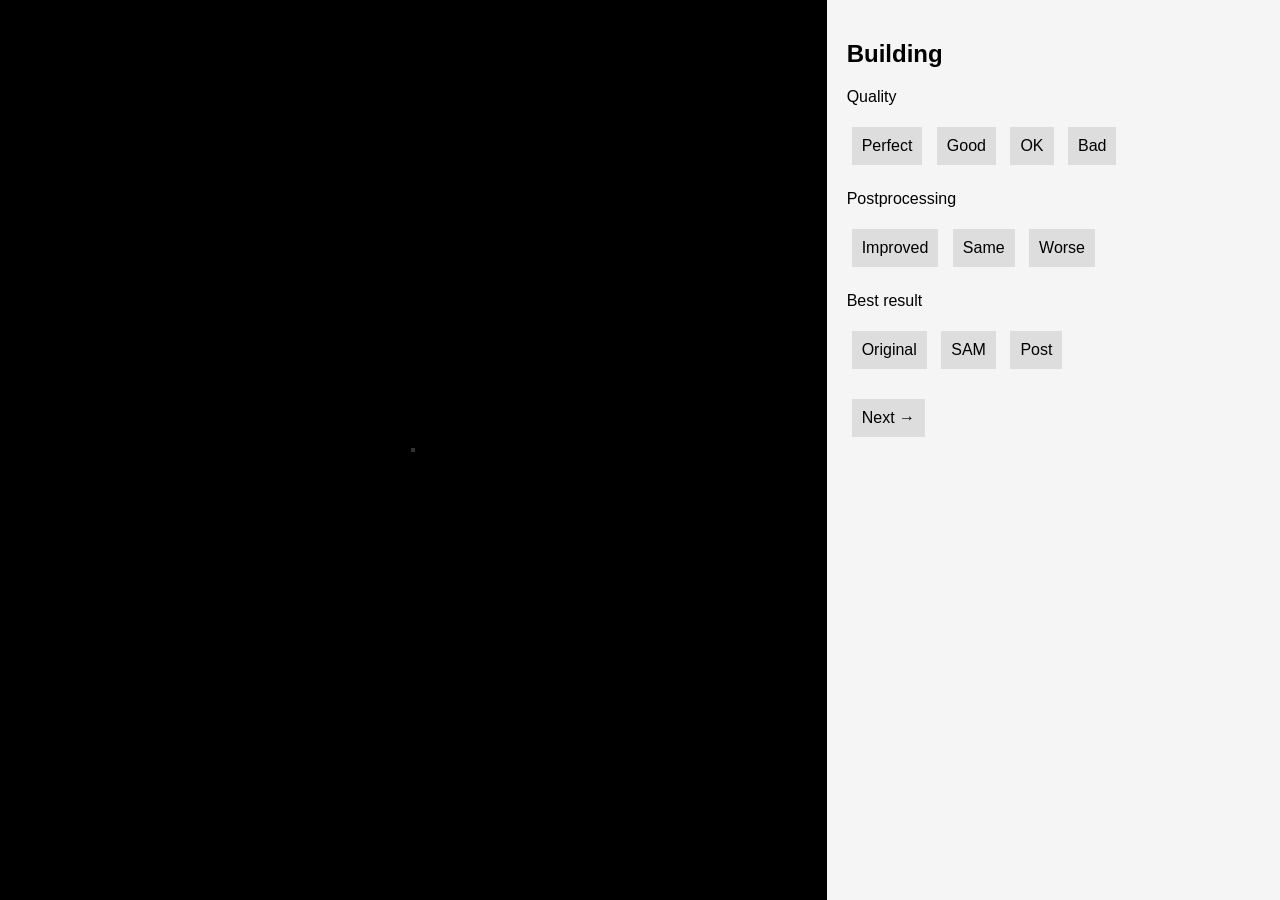
==== evaluation/index.html @ 308a0bd5 "Build Evalutaion Tool" ====
<!DOCTYPE html>
<html lang="en">
<head>
  <meta charset="UTF-8">
  <title>Building Evaluation</title>
  <link rel="stylesheet" href="style.css">
  <link rel="icon" href="data:,">
</head>
<body>

<div id="app">

  <div id="image-container">
    <img id="patch" src="" />
  </div>

  <div id="controls">
    <h2 id="title">Building</h2>

    <div class="question">
      <p>Quality</p>
      <button onclick="answer('quality','perfect', this)">Perfect</button>
      <button onclick="answer('quality','good', this)">Good</button>
      <button onclick="answer('quality','ok', this)">OK</button>
      <button onclick="answer('quality','bad', this)">Bad</button>
    </div>

    <div class="question">
      <p>Postprocessing</p>
      <button onclick="answer('postprocessing','improved', this)">Improved</button>
      <button onclick="answer('postprocessing','same', this)">Same</button>
      <button onclick="answer('postprocessing','worse', this)">Worse</button>
    </div>

    <div class="question">
      <p>Best result</p>
      <button onclick="answer('best','original', this)">Original</button>
      <button onclick="answer('best','sam', this)">SAM</button>
      <button onclick="answer('best','post', this)">Post</button>
    </div>

    <div class="question" id="error-section" style="display:none;">
      <p>Error type</p>
      <select onchange="answer('error_type', this.value)">
        <option value="">Select...</option>
        <option value="missing_parts">Missing parts</option>
        <option value="oversegmented">Too many parts</option>
        <option value="shadow">Shadow included</option>
        <option value="wrong_shape">Wrong shape</option>
        <option value="misaligned">Misaligned</option>
        <option value="tree_issue">Tree occlusion</option>
      </select>
    </div>

    <button onclick="nextSample()">Next →</button>
  </div>

</div>

<script src="app.js"></script>
</body>
</html>
---- evaluation/style.css ----
body {
  font-family: Arial;
  margin: 0;
}

#app {
  display: flex;
  height: 100vh;
}

#image-container {
  flex: 2;
  background: black;
  display: flex;
  align-items: center;
  justify-content: center;
}

#patch {
  max-width: 100%;
  max-height: 100%;
  border: 2px solid #333;
}

#controls {
  flex: 1;
  padding: 20px;
  background: #f5f5f5;
}

.question {
  margin-bottom: 20px;
}

button {
  margin: 5px;
  padding: 10px;
  font-size: 16px;
  background: #ddd;
  border: none;
  cursor: pointer;
  transition: 0.2s;
}

button:hover {
  background: #bbb;
}

button.active {
  background: #4caf50;
  color: white;
  font-weight: bold;
}

select {
  padding: 8px;
  font-size: 14px;
}
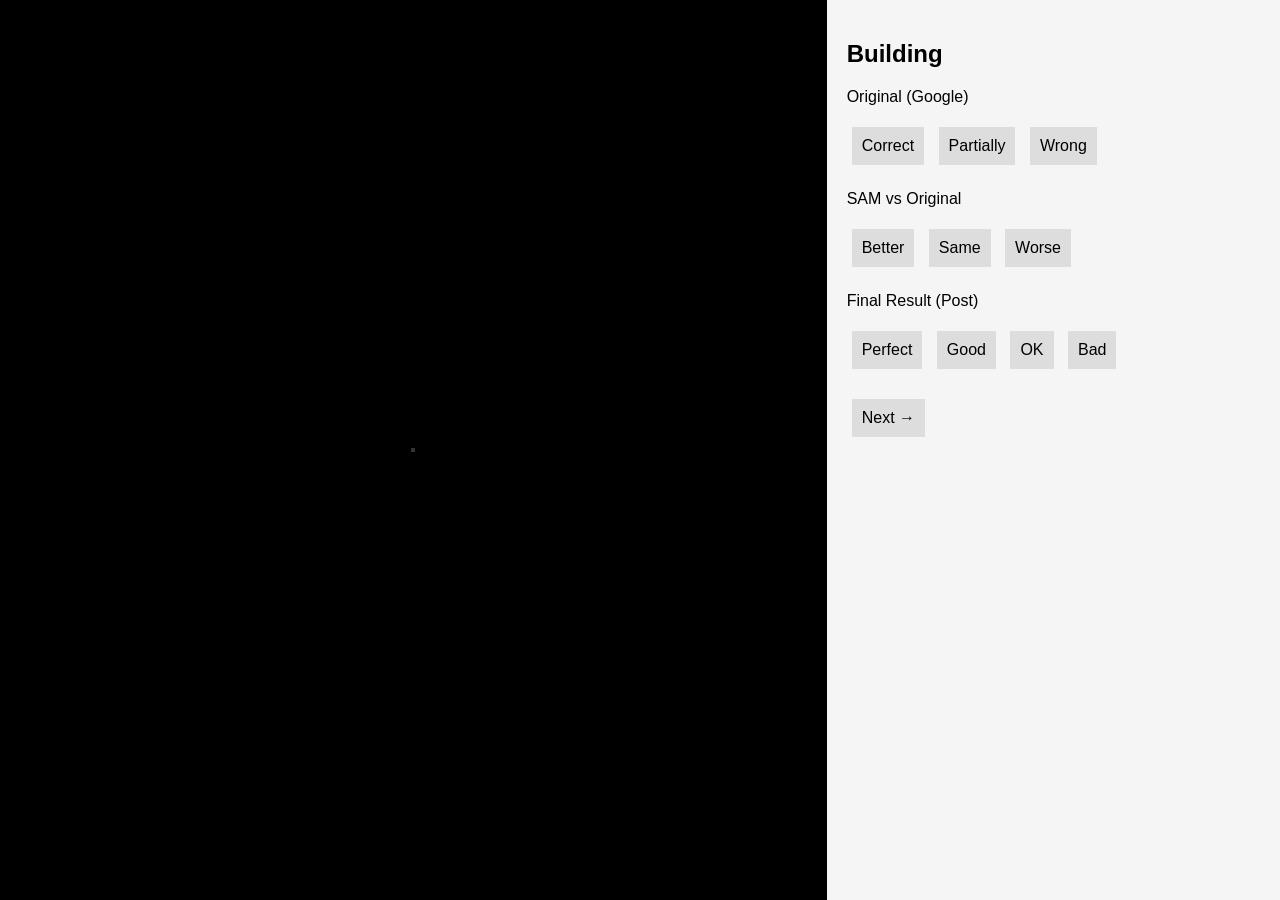
==== commit e0cfb707: "WIP: Adjust evaluation UI" ====
--- a/evaluation/index.html
+++ b/evaluation/index.html
@@ -14,46 +14,50 @@
     <img id="patch" src="" />
   </div>
 
-  <div id="controls">
-    <h2 id="title">Building</h2>
+<div id="controls">
+  <h2 id="title">Building</h2>
 
-    <div class="question">
-      <p>Quality</p>
-      <button onclick="answer('quality','perfect', this)">Perfect</button>
-      <button onclick="answer('quality','good', this)">Good</button>
-      <button onclick="answer('quality','ok', this)">OK</button>
-      <button onclick="answer('quality','bad', this)">Bad</button>
-    </div>
+  <!-- ORIGINAL -->
+  <div class="question">
+    <p>Original (Google)</p>
 
-    <div class="question">
-      <p>Postprocessing</p>
-      <button onclick="answer('postprocessing','improved', this)">Improved</button>
-      <button onclick="answer('postprocessing','same', this)">Same</button>
-      <button onclick="answer('postprocessing','worse', this)">Worse</button>
-    </div>
+    <div id="model-tags"></div>
 
-    <div class="question">
-      <p>Best result</p>
-      <button onclick="answer('best','original', this)">Original</button>
-      <button onclick="answer('best','sam', this)">SAM</button>
-      <button onclick="answer('best','post', this)">Post</button>
-    </div>
+    <button onclick="answer('original','correct', this)">Correct</button>
+    <button onclick="answer('original','partial', this)">Partially</button>
+    <button onclick="answer('original','wrong', this)">Wrong</button>
+  </div>
 
-    <div class="question" id="error-section" style="display:none;">
-      <p>Error type</p>
-      <select onchange="answer('error_type', this.value)">
-        <option value="">Select...</option>
-        <option value="missing_parts">Missing parts</option>
-        <option value="oversegmented">Too many parts</option>
-        <option value="shadow">Shadow included</option>
-        <option value="wrong_shape">Wrong shape</option>
-        <option value="misaligned">Misaligned</option>
-        <option value="tree_issue">Tree occlusion</option>
-      </select>
-    </div>
+  <!-- SAM -->
+  <div class="question">
+    <p>SAM vs Original</p>
+    <button onclick="answer('sam','better', this)">Better</button>
+    <button onclick="answer('sam','same', this)">Same</button>
+    <button onclick="answer('sam','worse', this)">Worse</button>
+  </div>
 
-    <button onclick="nextSample()">Next →</button>
+  <!-- POST -->
+  <div class="question">
+    <p>Final Result (Post)</p>
+    <button onclick="answer('post','perfect', this)">Perfect</button>
+    <button onclick="answer('post','good', this)">Good</button>
+    <button onclick="answer('post','ok', this)">OK</button>
+    <button onclick="answer('post','bad', this)">Bad</button>
   </div>
+
+  <!-- TAG SELECTOR -->
+  <div class="question" id="tag-section" style="display:none;">
+    <p>What is wrong?</p>
+
+    <button onclick="toggleTag('MISALIGNED', this)">Misaligned</button>
+    <button onclick="toggleTag('SHAPE_MISMATCH', this)">Shape mismatch</button>
+    <button onclick="toggleTag('MISSING_PARTS', this)">Missing parts</button>
+    <button onclick="toggleTag('EXTRA_PARTS', this)">Extra parts</button>
+    <button onclick="toggleTag('OVERSIMPLIFIED', this)">Oversimplified</button>
+  </div>
+
+  <button onclick="nextSample()">Next →</button>
+</div>
 
 </div>
 
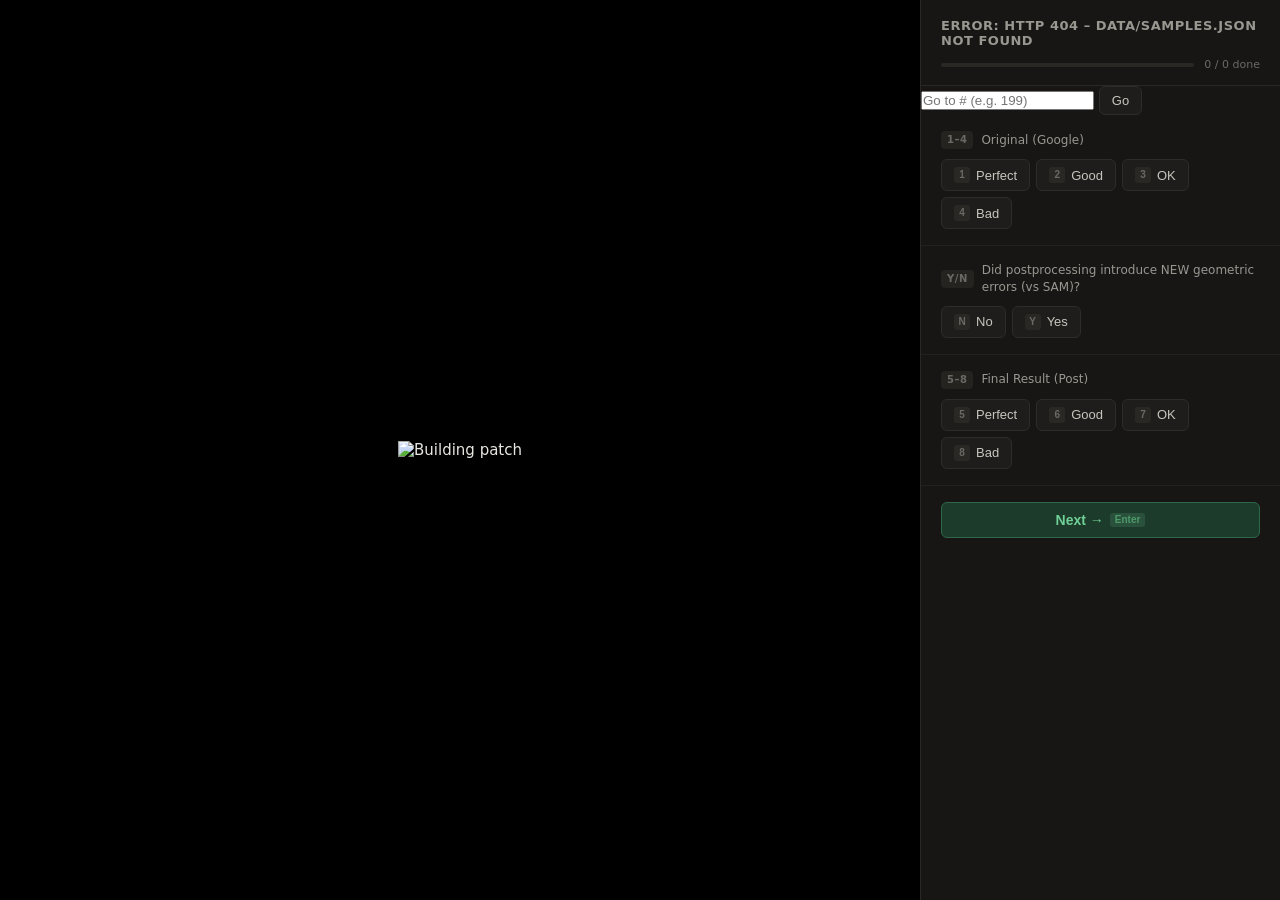
==== commit 516db4ee: "Improve evaluation tool" ====
--- a/evaluation/index.html
+++ b/evaluation/index.html
@@ -4,60 +4,97 @@
   <meta charset="UTF-8">
   <title>Building Evaluation</title>
   <link rel="stylesheet" href="style.css">
-  <link rel="icon" href="data:,">
 </head>
 <body>
 
 <div id="app">
 
   <div id="image-container">
-    <img id="patch" src="" />
+    <img id="patch" src="" alt="Building patch" />
   </div>
 
-<div id="controls">
-  <h2 id="title">Building</h2>
+  <div id="controls">
 
-  <!-- ORIGINAL -->
-  <div class="question">
-    <p>Original (Google)</p>
+    <div id="header">
+      <h2 id="title">Building</h2>
+      <div id="progress-wrap">
+        <div id="progress-track"><div id="progress-bar"></div></div>
+        <span id="progress-label">0 / 0 done</span>
+      </div>
+    </div>
+      <div id="jump-controls">
+        <input id="jump-input" type="number" placeholder="Go to # (e.g. 199)">
+     <button onclick="jumpTo()">Go</button>
+    </div>
+    <!-- ORIGINAL -->
+    <div class="question">
+      <p class="question-label">
+        <span class="q-num">1–4</span>
+        Original (Google)
+      </p>
+      <div class="btn-group" id="original-group">
+        <button data-value="perfect" onclick="answer('original','perfect',this)">
+          <span class="key-hint">1</span> Perfect
+        </button>
+        <button data-value="good" onclick="answer('original','good',this)">
+          <span class="key-hint">2</span> Good
+        </button>
+        <button data-value="ok" onclick="answer('original','ok',this)">
+          <span class="key-hint">3</span> OK
+        </button>
+        <button data-value="bad" onclick="answer('original','bad',this)">
+          <span class="key-hint">4</span> Bad
+        </button>
+      </div>
+      <div id="original-error-box" class="error-box hidden"></div>
+    </div>
 
-    <div id="model-tags"></div>
+    <!-- POST vs SAM -->
+    <div class="question">
+      <p class="question-label">
+        <span class="q-num">Y/N</span>
+        Did postprocessing introduce NEW geometric errors (vs SAM)?
+      </p>
+      <div class="btn-group" id="post-vs-sam-group">
+        <button data-value="no" onclick="answer('post_vs_sam','no',this)">
+          <span class="key-hint">N</span> No
+        </button>
+        <button data-value="yes" onclick="answer('post_vs_sam','yes',this)" class="btn-warn">
+          <span class="key-hint">Y</span> Yes
+        </button>
+      </div>
+    </div>
 
-    <button onclick="answer('original','correct', this)">Correct</button>
-    <button onclick="answer('original','partial', this)">Partially</button>
-    <button onclick="answer('original','wrong', this)">Wrong</button>
+    <!-- FINAL POST -->
+    <div class="question">
+      <p class="question-label">
+        <span class="q-num">5–8</span>
+        Final Result (Post)
+      </p>
+      <div class="btn-group" id="post-group">
+        <button data-value="perfect" onclick="answer('post','perfect',this)">
+          <span class="key-hint">5</span> Perfect
+        </button>
+        <button data-value="good" onclick="answer('post','good',this)">
+          <span class="key-hint">6</span> Good
+        </button>
+        <button data-value="ok" onclick="answer('post','ok',this)">
+          <span class="key-hint">7</span> OK
+        </button>
+        <button data-value="bad" onclick="answer('post','bad',this)">
+          <span class="key-hint">8</span> Bad
+        </button>
+      </div>
+      <div id="post-error-box" class="error-box hidden"></div>
+    </div>
+
+    <div id="validation-error" class="hidden"></div>
+
+    <button id="next-btn" onclick="nextSample()">
+      Next → <kbd>Enter</kbd>
+    </button>
+
   </div>
-
-  <!-- SAM -->
-  <div class="question">
-    <p>SAM vs Original</p>
-    <button onclick="answer('sam','better', this)">Better</button>
-    <button onclick="answer('sam','same', this)">Same</button>
-    <button onclick="answer('sam','worse', this)">Worse</button>
-  </div>
-
-  <!-- POST -->
-  <div class="question">
-    <p>Final Result (Post)</p>
-    <button onclick="answer('post','perfect', this)">Perfect</button>
-    <button onclick="answer('post','good', this)">Good</button>
-    <button onclick="answer('post','ok', this)">OK</button>
-    <button onclick="answer('post','bad', this)">Bad</button>
-  </div>
-
-  <!-- TAG SELECTOR -->
-  <div class="question" id="tag-section" style="display:none;">
-    <p>What is wrong?</p>
-
-    <button onclick="toggleTag('MISALIGNED', this)">Misaligned</button>
-    <button onclick="toggleTag('SHAPE_MISMATCH', this)">Shape mismatch</button>
-    <button onclick="toggleTag('MISSING_PARTS', this)">Missing parts</button>
-    <button onclick="toggleTag('EXTRA_PARTS', this)">Extra parts</button>
-    <button onclick="toggleTag('OVERSIMPLIFIED', this)">Oversimplified</button>
-  </div>
-
-  <button onclick="nextSample()">Next →</button>
-</div>
 
 </div>
 
--- a/evaluation/style.css
+++ b/evaluation/style.css
@@ -1,58 +1,330 @@
+/* ── Reset & Base ── */
+*, *::before, *::after { box-sizing: border-box; margin: 0; padding: 0; }
+html { -webkit-font-smoothing: antialiased; font-size: 15px; }
+
 body {
-  font-family: Arial;
-  margin: 0;
-}
-
+  font-family: 'Inter', system-ui, sans-serif;
+  background: #0f0f0f;
+  color: #e8e6e1;
+  height: 100dvh;
+  overflow: hidden;
+}
+
+/* ── Layout ── */
 #app {
   display: flex;
-  height: 100vh;
+  height: 100dvh;
 }
 
 #image-container {
   flex: 2;
-  background: black;
-  display: flex;
-  align-items: center;
-  justify-content: center;
+  background: #000;
+  display: flex;
+  align-items: center;
+  justify-content: center;
+  overflow: hidden;
 }
 
 #patch {
   max-width: 100%;
   max-height: 100%;
-  border: 2px solid #333;
+  object-fit: contain;
+  display: block;
 }
 
 #controls {
+  flex: 0 0 360px;
+  display: flex;
+  flex-direction: column;
+  gap: 0;
+  background: #171615;
+  border-left: 1px solid #2a2825;
+  overflow-y: auto;
+}
+
+/* ── Header ── */
+#header {
+  padding: 18px 20px 14px;
+  border-bottom: 1px solid #2a2825;
+  position: sticky;
+  top: 0;
+  background: #171615;
+  z-index: 10;
+}
+
+#title {
+  font-size: 13px;
+  font-weight: 600;
+  color: #9a9690;
+  letter-spacing: 0.04em;
+  text-transform: uppercase;
+  margin-bottom: 10px;
+}
+
+#progress-wrap {
+  display: flex;
+  align-items: center;
+  gap: 10px;
+}
+
+#progress-track {
   flex: 1;
-  padding: 20px;
-  background: #f5f5f5;
-}
-
+  height: 4px;
+  background: #2a2825;
+  border-radius: 2px;
+  overflow: hidden;
+}
+
+#progress-bar {
+  height: 100%;
+  background: #4f9a6b;
+  border-radius: 2px;
+  width: 0%;
+  transition: width 0.3s ease;
+}
+
+#progress-label {
+  font-size: 11px;
+  color: #6b6965;
+  white-space: nowrap;
+}
+
+/* ── Questions ── */
 .question {
-  margin-bottom: 20px;
+  padding: 16px 20px;
+  border-bottom: 1px solid #222020;
+}
+
+.question-label {
+  display: flex;
+  align-items: center;
+  gap: 8px;
+  font-size: 12px;
+  color: #9a9690;
+  margin-bottom: 10px;
+  line-height: 1.4;
+}
+
+.q-num {
+  display: inline-flex;
+  align-items: center;
+  justify-content: center;
+  background: #252320;
+  color: #6b6965;
+  font-size: 10px;
+  font-weight: 600;
+  letter-spacing: 0.05em;
+  padding: 2px 6px;
+  border-radius: 4px;
+  white-space: nowrap;
+  flex-shrink: 0;
+}
+
+/* ── Button Groups ── */
+.btn-group {
+  display: flex;
+  gap: 6px;
+  flex-wrap: wrap;
 }
 
 button {
-  margin: 5px;
+  cursor: pointer;
+  border: 1px solid #2e2c29;
+  border-radius: 6px;
+  background: #1e1d1b;
+  color: #c8c5bf;
+  font-size: 13px;
+  font-weight: 500;
+  padding: 7px 12px;
+  display: inline-flex;
+  align-items: center;
+  gap: 6px;
+  transition: background 0.12s, border-color 0.12s, color 0.12s;
+  line-height: 1;
+}
+
+button:hover {
+  background: #272522;
+  border-color: #3d3a36;
+  color: #e8e6e1;
+}
+
+button:active {
+  background: #2e2b27;
+}
+
+button.active {
+  background: #1d3b2a;
+  border-color: #2e6648;
+  color: #6fcf97;
+  font-weight: 600;
+}
+
+button.btn-warn.active {
+  background: #3b1e1e;
+  border-color: #7a3535;
+  color: #f28b8b;
+}
+
+.key-hint {
+  display: inline-flex;
+  align-items: center;
+  justify-content: center;
+  background: #2a2825;
+  color: #6b6965;
+  font-size: 10px;
+  font-weight: 700;
+  width: 16px;
+  height: 16px;
+  border-radius: 3px;
+  letter-spacing: 0;
+  flex-shrink: 0;
+}
+
+button.active .key-hint {
+  background: rgba(111, 207, 151, 0.15);
+  color: #4f9a6b;
+}
+
+button.btn-warn.active .key-hint {
+  background: rgba(242, 139, 139, 0.15);
+  color: #c46060;
+}
+
+/* ── Error Boxes ── */
+.hidden { display: none !important; }
+
+.error-box {
+  margin-top: 12px;
+  padding: 12px;
+  background: #1a1917;
+  border: 1px solid #2a2825;
+  border-radius: 6px;
+}
+
+.error-box p {
+  font-size: 11px;
+  color: #6b6965;
+  text-transform: uppercase;
+  letter-spacing: 0.06em;
+  font-weight: 600;
+  margin-bottom: 8px;
+}
+
+.error-box label {
+  display: flex;
+  align-items: center;
+  gap: 8px;
+  padding: 6px 8px;
+  border-radius: 5px;
+  cursor: pointer;
+  font-size: 12px;
+  color: #9a9690;
+  transition: background 0.1s, color 0.1s;
+  margin-bottom: 2px;
+}
+
+.error-box label:hover {
+  background: #222020;
+  color: #c8c5bf;
+}
+
+.error-box label.checked {
+  color: #e8a94a;
+}
+
+.error-box label input[type="checkbox"] {
+  accent-color: #e8a94a;
+  width: 14px;
+  height: 14px;
+  flex-shrink: 0;
+}
+
+.error-box kbd {
+  display: inline-flex;
+  align-items: center;
+  justify-content: center;
+  background: #252320;
+  color: #6b6965;
+  font-size: 10px;
+  font-weight: 700;
+  width: 16px;
+  height: 16px;
+  border-radius: 3px;
+  font-family: inherit;
+}
+
+/* ── Validation Error ── */
+#validation-error {
+  margin: 0 20px;
+  padding: 10px 12px;
+  background: #2d1a1a;
+  border: 1px solid #5a2e2e;
+  border-radius: 6px;
+  color: #f28b8b;
+  font-size: 12px;
+}
+
+/* ── Next Button ── */
+#next-btn {
+  margin: 16px 20px 20px;
+  width: calc(100% - 40px);
+  justify-content: center;
   padding: 10px;
-  font-size: 16px;
-  background: #ddd;
-  border: none;
-  cursor: pointer;
-  transition: 0.2s;
-}
-
-button:hover {
-  background: #bbb;
-}
-
-button.active {
-  background: #4caf50;
-  color: white;
-  font-weight: bold;
-}
-
-select {
-  padding: 8px;
+  background: #1d3b2a;
+  border-color: #2e6648;
+  color: #6fcf97;
   font-size: 14px;
+  font-weight: 600;
+}
+
+#next-btn:hover {
+  background: #224533;
+  border-color: #3d8060;
+  color: #8bddb0;
+}
+
+#next-btn kbd {
+  background: rgba(111, 207, 151, 0.15);
+  color: #4f9a6b;
+  font-size: 10px;
+  font-weight: 700;
+  padding: 2px 5px;
+  border-radius: 3px;
+  font-family: inherit;
+}
+
+/* ── Done Screen ── */
+#done-screen {
+  display: flex;
+  flex-direction: column;
+  align-items: center;
+  justify-content: center;
+  height: 100dvh;
+  width: 100vw;
+  gap: 16px;
+  text-align: center;
+}
+
+.done-icon {
+  font-size: 48px;
+  color: #4f9a6b;
+  background: #1d3b2a;
+  width: 80px;
+  height: 80px;
+  border-radius: 50%;
+  display: flex;
+  align-items: center;
+  justify-content: center;
+  border: 2px solid #2e6648;
+}
+
+#done-screen h2 {
+  font-size: 22px;
+  color: #e8e6e1;
+}
+
+#done-screen p {
+  font-size: 14px;
+  color: #6b6965;
 }
